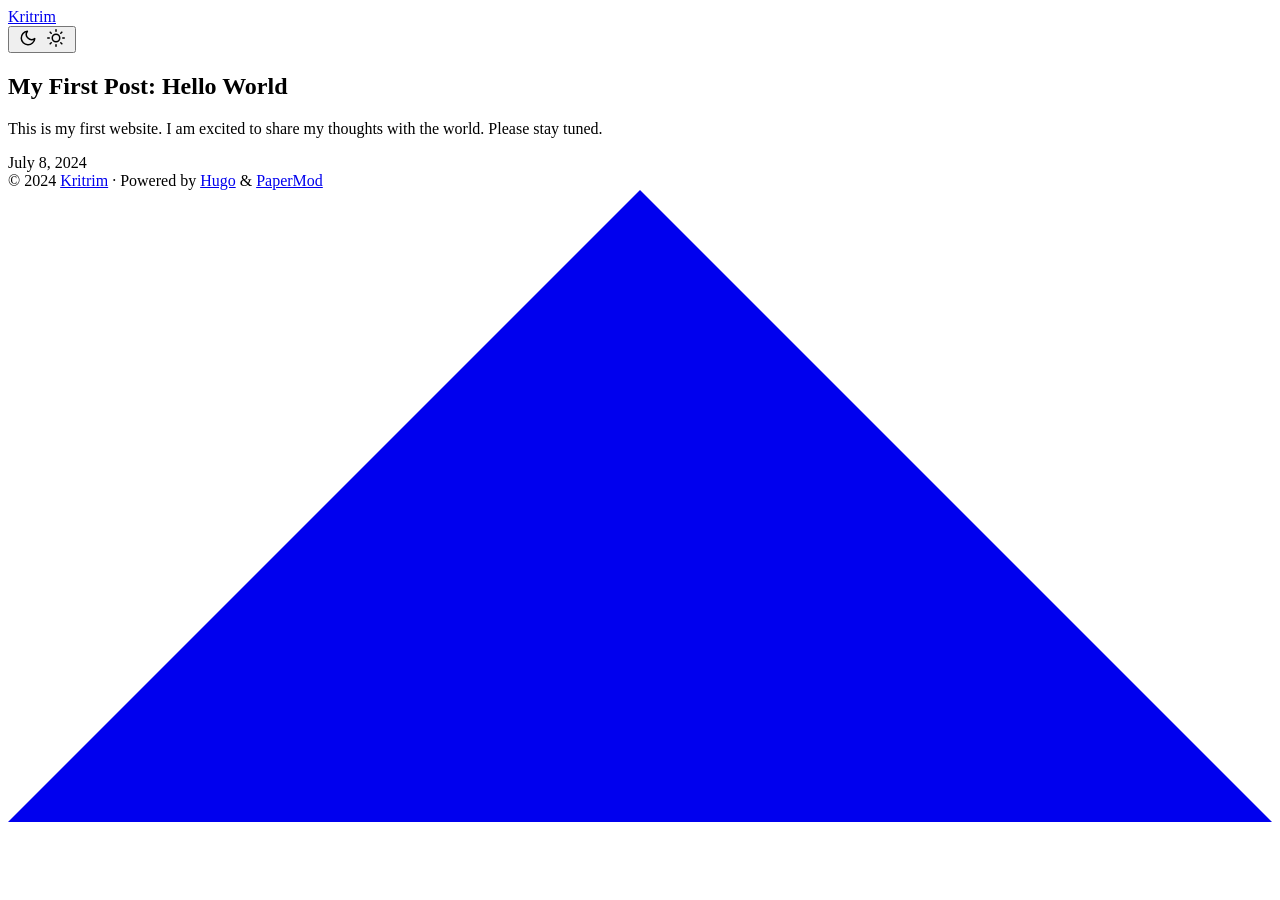
==== public/index.html @ d9842e3f "first commit" ====
<!DOCTYPE html>
<html lang="en" dir="auto">

<head>
	<meta name="generator" content="Hugo 0.128.2"><script src="/livereload.js?mindelay=10&amp;v=2&amp;port=1313&amp;path=livereload" data-no-instant defer></script><meta charset="utf-8">
<meta http-equiv="X-UA-Compatible" content="IE=edge">
<meta name="viewport" content="width=device-width, initial-scale=1, shrink-to-fit=no">
<meta name="robots" content="noindex, nofollow">
<title>Kritrim</title>

<meta name="description" content="">
<meta name="author" content="">
<link rel="canonical" href="//localhost:1313/">
<link crossorigin="anonymous" href="/assets/css/stylesheet.54405a410796490bc874ab6181fac9b675753cc2b91375d8f882566459eca428.css" integrity="sha256-VEBaQQeWSQvIdKthgfrJtnV1PMK5E3XY&#43;IJWZFnspCg=" rel="preload stylesheet" as="style">
<link rel="icon" href="//localhost:1313/favicon.ico">
<link rel="icon" type="image/png" sizes="16x16" href="//localhost:1313/favicon-16x16.png">
<link rel="icon" type="image/png" sizes="32x32" href="//localhost:1313/favicon-32x32.png">
<link rel="apple-touch-icon" href="//localhost:1313/apple-touch-icon.png">
<link rel="mask-icon" href="//localhost:1313/safari-pinned-tab.svg">
<meta name="theme-color" content="#2e2e33">
<meta name="msapplication-TileColor" content="#2e2e33">
<link rel="alternate" type="application/rss+xml" href="//localhost:1313/index.xml">
<link rel="alternate" hreflang="en" href="//localhost:1313/">
<noscript>
    <style>
        #theme-toggle,
        .top-link {
            display: none;
        }

    </style>
    <style>
        @media (prefers-color-scheme: dark) {
            :root {
                --theme: rgb(29, 30, 32);
                --entry: rgb(46, 46, 51);
                --primary: rgb(218, 218, 219);
                --secondary: rgb(155, 156, 157);
                --tertiary: rgb(65, 66, 68);
                --content: rgb(196, 196, 197);
                --code-block-bg: rgb(46, 46, 51);
                --code-bg: rgb(55, 56, 62);
                --border: rgb(51, 51, 51);
            }

            .list {
                background: var(--theme);
            }

            .list:not(.dark)::-webkit-scrollbar-track {
                background: 0 0;
            }

            .list:not(.dark)::-webkit-scrollbar-thumb {
                border-color: var(--theme);
            }
        }

    </style>
</noscript>
</head>

<body class="list" id="top">
<script>
    if (localStorage.getItem("pref-theme") === "dark") {
        document.body.classList.add('dark');
    } else if (localStorage.getItem("pref-theme") === "light") {
        document.body.classList.remove('dark')
    } else if (window.matchMedia('(prefers-color-scheme: dark)').matches) {
        document.body.classList.add('dark');
    }

</script>

<header class="header">
    <nav class="nav">
        <div class="logo">
            <a href="//localhost:1313/" accesskey="h" title="Kritrim (Alt + H)">Kritrim</a>
            <div class="logo-switches">
                <button id="theme-toggle" accesskey="t" title="(Alt + T)">
                    <svg id="moon" xmlns="http://www.w3.org/2000/svg" width="24" height="18" viewBox="0 0 24 24"
                        fill="none" stroke="currentColor" stroke-width="2" stroke-linecap="round"
                        stroke-linejoin="round">
                        <path d="M21 12.79A9 9 0 1 1 11.21 3 7 7 0 0 0 21 12.79z"></path>
                    </svg>
                    <svg id="sun" xmlns="http://www.w3.org/2000/svg" width="24" height="18" viewBox="0 0 24 24"
                        fill="none" stroke="currentColor" stroke-width="2" stroke-linecap="round"
                        stroke-linejoin="round">
                        <circle cx="12" cy="12" r="5"></circle>
                        <line x1="12" y1="1" x2="12" y2="3"></line>
                        <line x1="12" y1="21" x2="12" y2="23"></line>
                        <line x1="4.22" y1="4.22" x2="5.64" y2="5.64"></line>
                        <line x1="18.36" y1="18.36" x2="19.78" y2="19.78"></line>
                        <line x1="1" y1="12" x2="3" y2="12"></line>
                        <line x1="21" y1="12" x2="23" y2="12"></line>
                        <line x1="4.22" y1="19.78" x2="5.64" y2="18.36"></line>
                        <line x1="18.36" y1="5.64" x2="19.78" y2="4.22"></line>
                    </svg>
                </button>
            </div>
        </div>
        <ul id="menu">
        </ul>
    </nav>
</header>
<main class="main"> 

<article class="first-entry"> 
  <header class="entry-header">
    <h2 class="entry-hint-parent">My First Post: Hello World
    </h2>
  </header>
  <div class="entry-content">
    <p>This is my first website. I am excited to share my thoughts with the world. Please stay tuned.</p>
  </div>
  <footer class="entry-footer"><span title='2024-07-08 19:43:26 +0530 IST'>July 8, 2024</span></footer>
  <a class="entry-link" aria-label="post link to My First Post: Hello World" href="//localhost:1313/posts/my-first-post/"></a>
</article>
    </main>
    
<footer class="footer">
        <span>&copy; 2024 <a href="//localhost:1313/">Kritrim</a></span> · 

    <span>
        Powered by
        <a href="https://gohugo.io/" rel="noopener noreferrer" target="_blank">Hugo</a> &
        <a href="https://github.com/adityatelange/hugo-PaperMod/" rel="noopener" target="_blank">PaperMod</a>
    </span>
</footer>
<a href="#top" aria-label="go to top" title="Go to Top (Alt + G)" class="top-link" id="top-link" accesskey="g">
    <svg xmlns="http://www.w3.org/2000/svg" viewBox="0 0 12 6" fill="currentColor">
        <path d="M12 6H0l6-6z" />
    </svg>
</a>

<script>
    let menu = document.getElementById('menu')
    if (menu) {
        menu.scrollLeft = localStorage.getItem("menu-scroll-position");
        menu.onscroll = function () {
            localStorage.setItem("menu-scroll-position", menu.scrollLeft);
        }
    }

    document.querySelectorAll('a[href^="#"]').forEach(anchor => {
        anchor.addEventListener("click", function (e) {
            e.preventDefault();
            var id = this.getAttribute("href").substr(1);
            if (!window.matchMedia('(prefers-reduced-motion: reduce)').matches) {
                document.querySelector(`[id='${decodeURIComponent(id)}']`).scrollIntoView({
                    behavior: "smooth"
                });
            } else {
                document.querySelector(`[id='${decodeURIComponent(id)}']`).scrollIntoView();
            }
            if (id === "top") {
                history.replaceState(null, null, " ");
            } else {
                history.pushState(null, null, `#${id}`);
            }
        });
    });

</script>
<script>
    var mybutton = document.getElementById("top-link");
    window.onscroll = function () {
        if (document.body.scrollTop > 800 || document.documentElement.scrollTop > 800) {
            mybutton.style.visibility = "visible";
            mybutton.style.opacity = "1";
        } else {
            mybutton.style.visibility = "hidden";
            mybutton.style.opacity = "0";
        }
    };

</script>
<script>
    document.getElementById("theme-toggle").addEventListener("click", () => {
        if (document.body.className.includes("dark")) {
            document.body.classList.remove('dark');
            localStorage.setItem("pref-theme", 'light');
        } else {
            document.body.classList.add('dark');
            localStorage.setItem("pref-theme", 'dark');
        }
    })

</script>
</body>

</html>
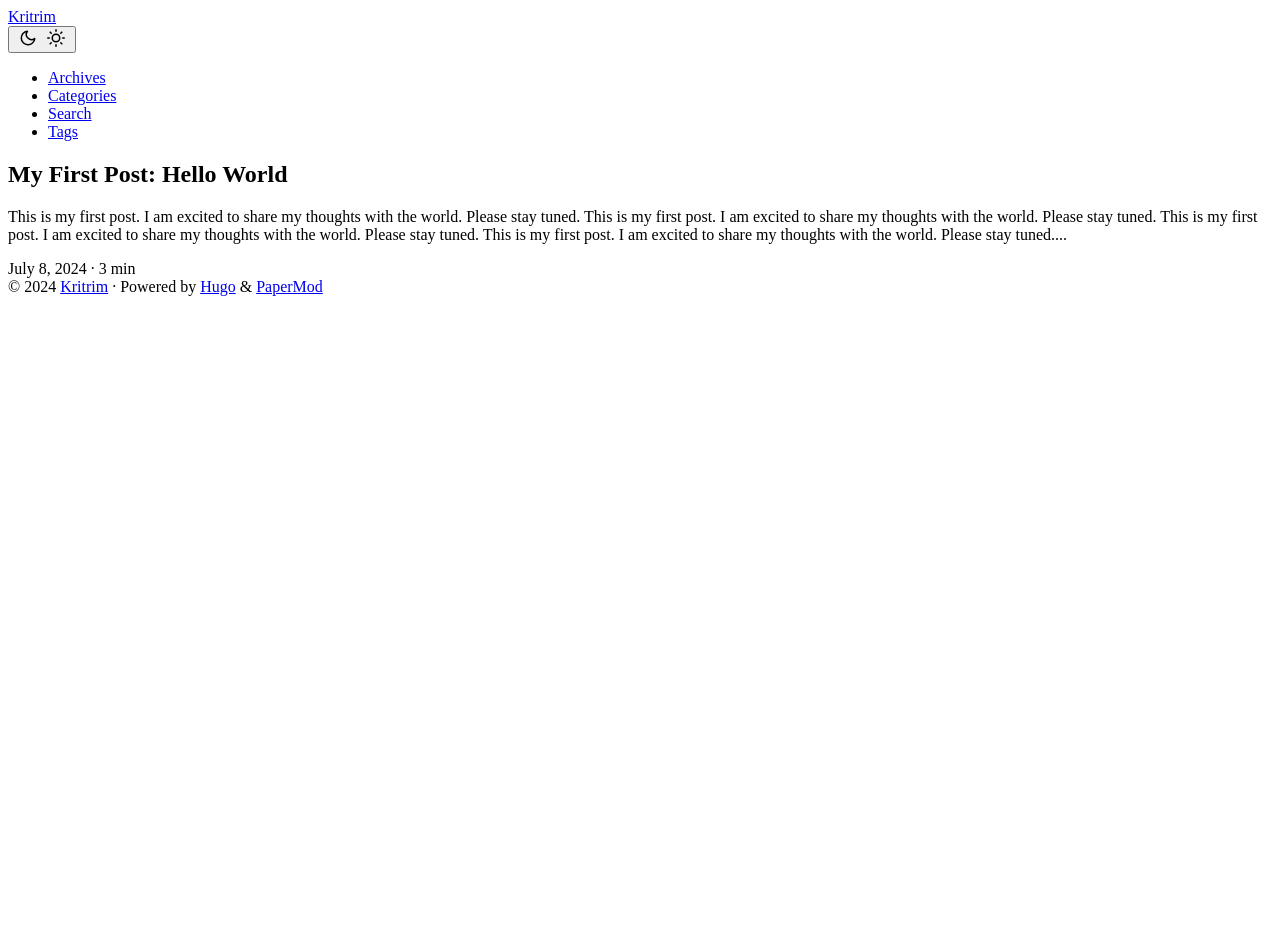
==== commit 492b5f39: "menu added" ====
--- a/public/index.html
+++ b/public/index.html
@@ -20,6 +20,7 @@
 <meta name="theme-color" content="#2e2e33">
 <meta name="msapplication-TileColor" content="#2e2e33">
 <link rel="alternate" type="application/rss+xml" href="//localhost:1313/index.xml">
+<link rel="alternate" type="application/json" href="//localhost:1313/index.json">
 <link rel="alternate" hreflang="en" href="//localhost:1313/">
 <noscript>
     <style>
@@ -100,6 +101,26 @@
             </div>
         </div>
         <ul id="menu">
+            <li>
+                <a href="//localhost:1313/archives/" title="Archives">
+                    <span>Archives</span>
+                </a>
+            </li>
+            <li>
+                <a href="//localhost:1313/categories/" title="Categories">
+                    <span>Categories</span>
+                </a>
+            </li>
+            <li>
+                <a href="//localhost:1313/search/" title="Search (Alt &#43; /)" accesskey=/>
+                    <span>Search</span>
+                </a>
+            </li>
+            <li>
+                <a href="//localhost:1313/tags/" title="Tags">
+                    <span>Tags</span>
+                </a>
+            </li>
         </ul>
     </nav>
 </header>
@@ -111,9 +132,9 @@
     </h2>
   </header>
   <div class="entry-content">
-    <p>This is my first website. I am excited to share my thoughts with the world. Please stay tuned.</p>
+    <p>This is my first post. I am excited to share my thoughts with the world. Please stay tuned. This is my first post. I am excited to share my thoughts with the world. Please stay tuned. This is my first post. I am excited to share my thoughts with the world. Please stay tuned. This is my first post. I am excited to share my thoughts with the world. Please stay tuned....</p>
   </div>
-  <footer class="entry-footer"><span title='2024-07-08 19:43:26 +0530 IST'>July 8, 2024</span></footer>
+  <footer class="entry-footer"><span title='2024-07-08 19:43:26 +0530 IST'>July 8, 2024</span>&nbsp;·&nbsp;3 min</footer>
   <a class="entry-link" aria-label="post link to My First Post: Hello World" href="//localhost:1313/posts/my-first-post/"></a>
 </article>
     </main>
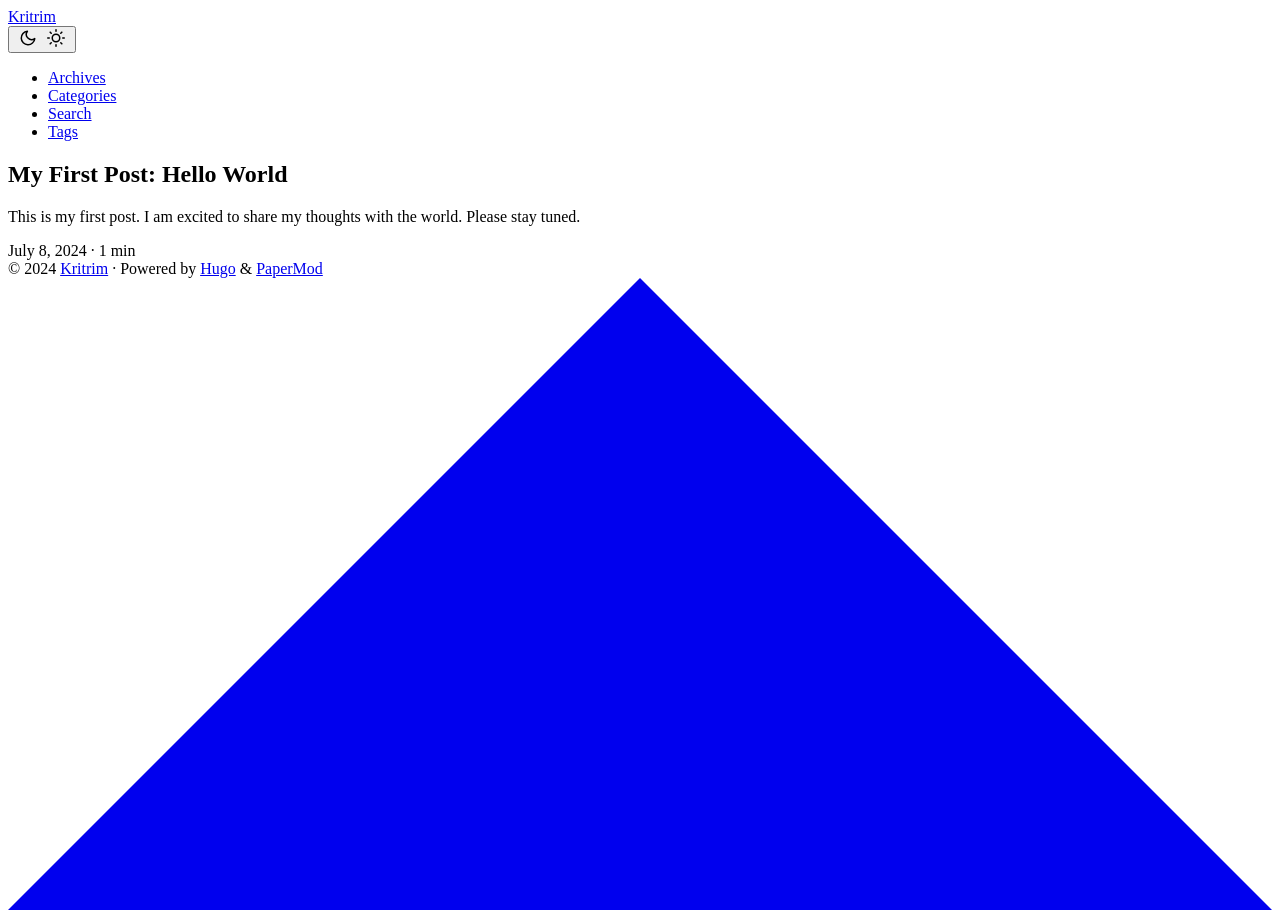
==== commit 24c7b247: "edited first post" ====
--- a/public/index.html
+++ b/public/index.html
@@ -132,9 +132,9 @@
     </h2>
   </header>
   <div class="entry-content">
-    <p>This is my first post. I am excited to share my thoughts with the world. Please stay tuned. This is my first post. I am excited to share my thoughts with the world. Please stay tuned. This is my first post. I am excited to share my thoughts with the world. Please stay tuned. This is my first post. I am excited to share my thoughts with the world. Please stay tuned....</p>
+    <p>This is my first post. I am excited to share my thoughts with the world. Please stay tuned.</p>
   </div>
-  <footer class="entry-footer"><span title='2024-07-08 19:43:26 +0530 IST'>July 8, 2024</span>&nbsp;·&nbsp;3 min</footer>
+  <footer class="entry-footer"><span title='2024-07-08 19:43:26 +0530 IST'>July 8, 2024</span>&nbsp;·&nbsp;1 min</footer>
   <a class="entry-link" aria-label="post link to My First Post: Hello World" href="//localhost:1313/posts/my-first-post/"></a>
 </article>
     </main>
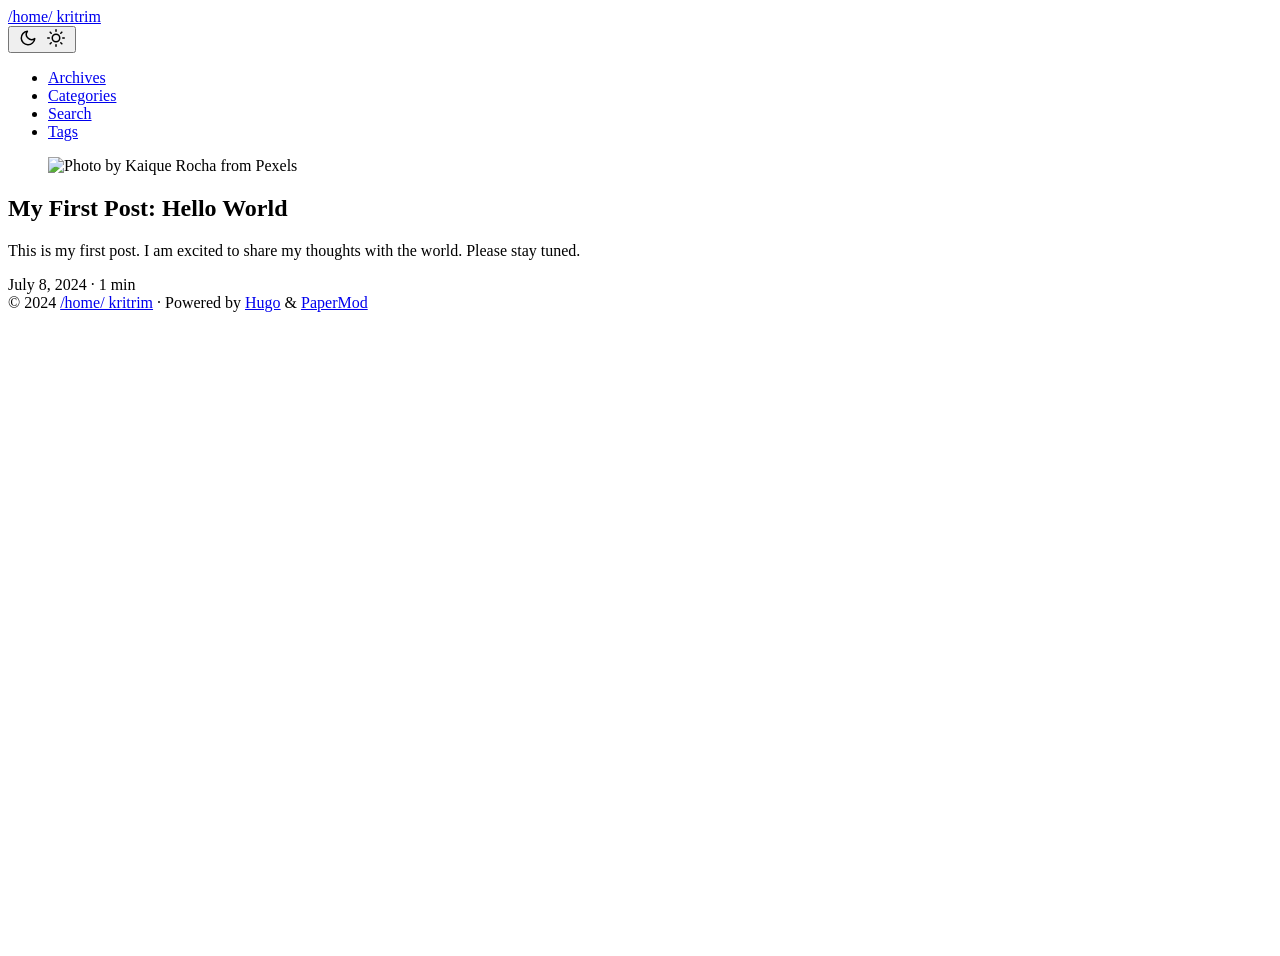
==== commit 9c7d68c6: "cover image" ====
--- a/public/index.html
+++ b/public/index.html
@@ -6,7 +6,7 @@
 <meta http-equiv="X-UA-Compatible" content="IE=edge">
 <meta name="viewport" content="width=device-width, initial-scale=1, shrink-to-fit=no">
 <meta name="robots" content="noindex, nofollow">
-<title>Kritrim</title>
+<title>/home/ kritrim</title>
 
 <meta name="description" content="">
 <meta name="author" content="">
@@ -76,7 +76,7 @@
 <header class="header">
     <nav class="nav">
         <div class="logo">
-            <a href="//localhost:1313/" accesskey="h" title="Kritrim (Alt + H)">Kritrim</a>
+            <a href="//localhost:1313/" accesskey="h" title="/home/ kritrim (Alt + H)">/home/ kritrim</a>
             <div class="logo-switches">
                 <button id="theme-toggle" accesskey="t" title="(Alt + T)">
                     <svg id="moon" xmlns="http://www.w3.org/2000/svg" width="24" height="18" viewBox="0 0 24 24"
@@ -127,6 +127,8 @@
 <main class="main"> 
 
 <article class="first-entry"> 
+<figure class="entry-cover"><img loading="lazy" src="//localhost:1313/posts/my-first-post-img.webp" alt="Photo by Kaique Rocha from Pexels">
+</figure>
   <header class="entry-header">
     <h2 class="entry-hint-parent">My First Post: Hello World
     </h2>
@@ -140,7 +142,7 @@
     </main>
     
 <footer class="footer">
-        <span>&copy; 2024 <a href="//localhost:1313/">Kritrim</a></span> · 
+        <span>&copy; 2024 <a href="//localhost:1313/">/home/ kritrim</a></span> · 
 
     <span>
         Powered by
